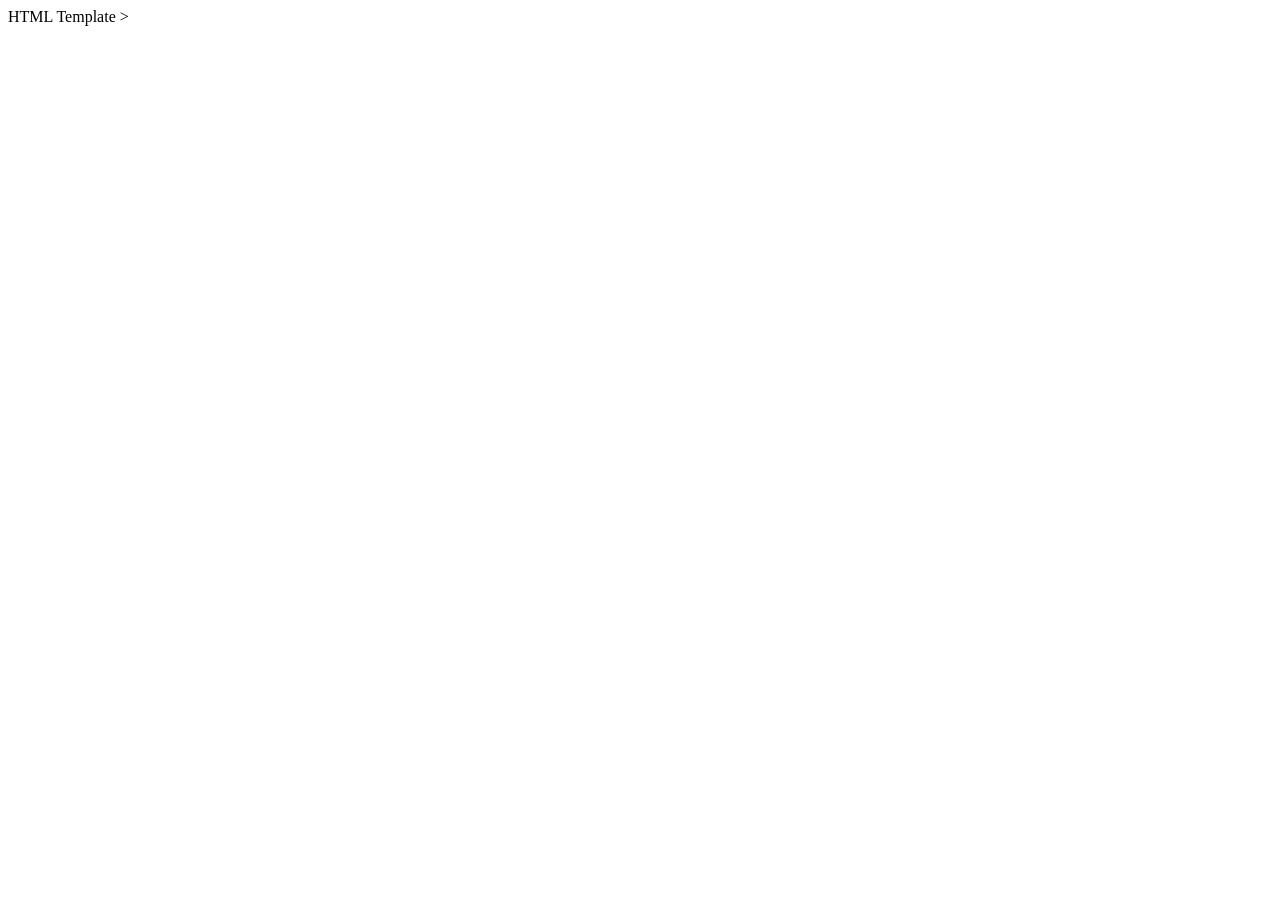
==== pages/contact.html @ 60d3f01a "files and folders" ====
<!DOCTYPE html>
<html lang="en">
<head>
    <meta charset="UTF-8">
    <meta http-equiv="X-UA-Compatible" content="IE-edge>"
    <meta name="viewport" content="width-device-width, initial-scale-1.0"
    <meta name="keywords" content="template, initial setup, html, css, link, futureUse"
    <meta name="author" content="Name Surname Student Number"

<title>HTML Template</title>

<link rel="stylesheet" href="../css/main.css">

</head>
<body>


</body>
</html>>
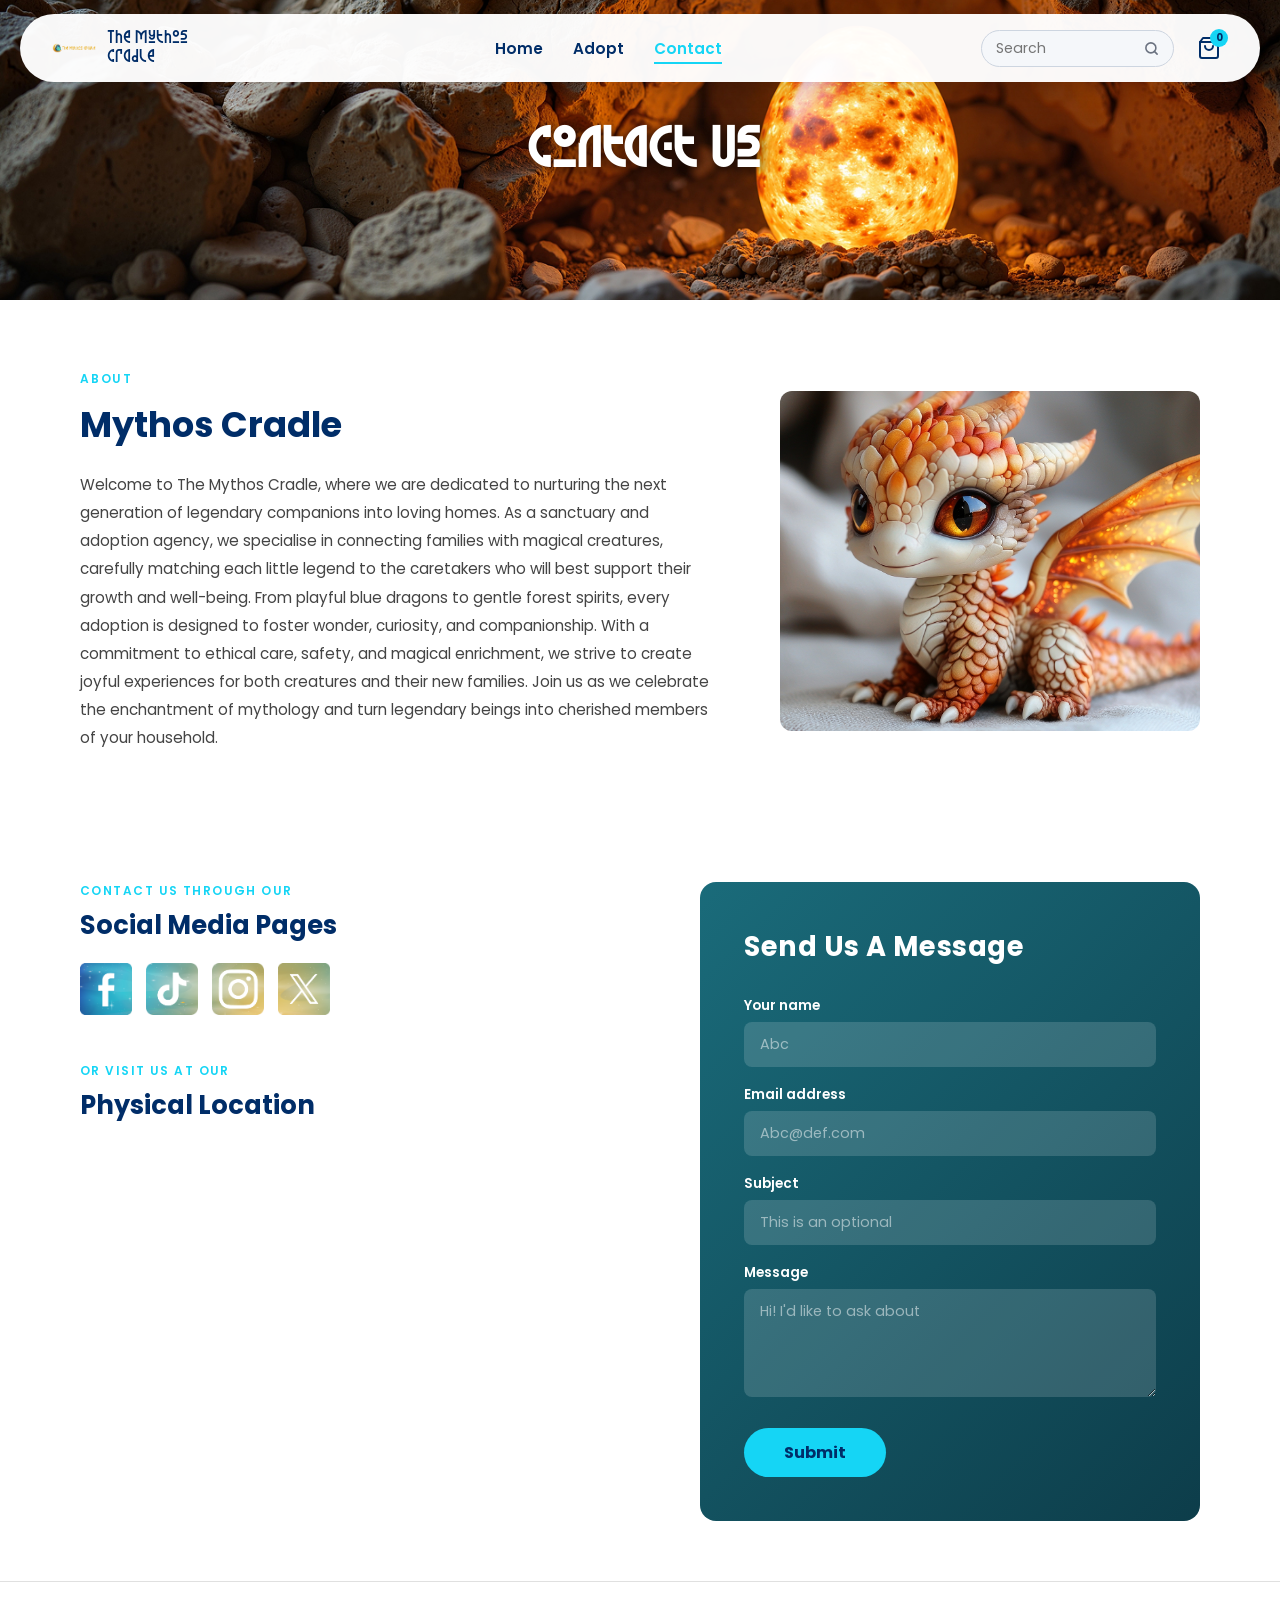
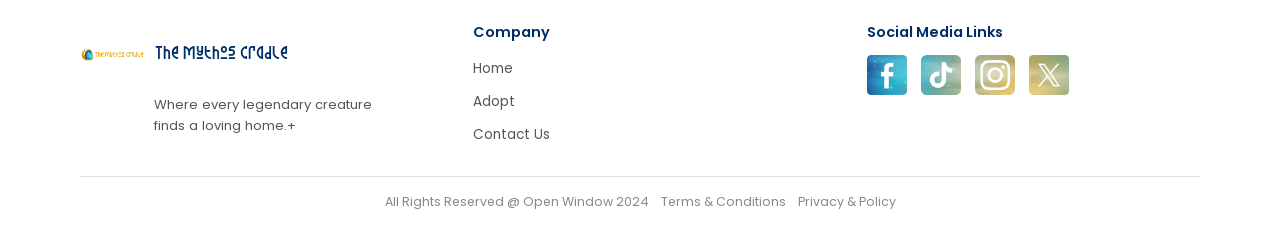
==== commit 3c0c8cfe: "files and folders" ====
--- a/pages/contact.html
+++ b/pages/contact.html
@@ -2,18 +2,241 @@
 <html lang="en">
 <head>
     <meta charset="UTF-8">
-    <meta http-equiv="X-UA-Compatible" content="IE-edge>"
-    <meta name="viewport" content="width-device-width, initial-scale-1.0"
-    <meta name="keywords" content="template, initial setup, html, css, link, futureUse"
-    <meta name="author" content="Name Surname Student Number"
-
-<title>HTML Template</title>
-
-<link rel="stylesheet" href="../css/main.css">
-
+    <meta name="viewport" content="width=device-width, initial-scale=1.0">
+    <title>Contact Us - The Mythos Cradle</title>
+
+   
+    <link rel="stylesheet" href="../css/main.css">
+
+    <!-- Google Fonts --------------------------------------------------------------->
+    <link href="https://fonts.googleapis.com/css2?family=Metamorphous&family=Poppins:wght@400;600;700&display=swap" rel="stylesheet">
 </head>
 <body>
 
+    <!-- ==================== NAVIGATION BAR ======================================================================== -->
+    <header>
+        <nav class="navbar">
+
+            <!-- Logo - ------------------------------------------------------------------------------------------->
+            <a href="../index.html" class="logo">
+                <img src="../assets/img/logo.png" alt="The Mythos Cradle Logo" class="logo-img">
+                <span class="logo-text">The Mythos Cradle</span>
+            </a>
+
+            <!-- Main navigation----------------------------------------------------------------------------------------->
+            <ul class="nav-links">
+                <li><a href="../index.html">Home</a></li>
+                <li><a href="adopt.html">Adopt</a></li>
+                
+                <li><a href="contact.html" class="active">Contact</a></li>
+            </ul>
+
+            
+            <div class="nav-right">
+                <div class="search-bar">
+                    <input type="text" placeholder="Search">
+                    
+                    <svg width="15" height="15" viewBox="0 0 24 24" fill="none" stroke="#6b7280" stroke-width="2.5" stroke-linecap="round" stroke-linejoin="round">
+                        <circle cx="11" cy="11" r="8"></circle>
+                        <line x1="21" y1="21" x2="16.65" y2="16.65"></line>
+                    </svg>
+                </div>
+                <div class="cart-icon">
+                   
+                    <svg width="24" height="24" viewBox="0 0 24 24" fill="none" stroke="#002d68" stroke-width="2" stroke-linecap="round" stroke-linejoin="round">
+                        <path d="M6 2L3 6v14a2 2 0 0 0 2 2h14a2 2 0 0 0 2-2V6l-3-4z"></path>
+                        <line x1="3" y1="6" x2="21" y2="6"></line>
+                        <path d="M16 10a4 4 0 0 1-8 0"></path>
+                    </svg>
+                    <span class="cart-badge" id="cart-count">0</span>
+                </div>
+            </div>
+
+        </nav>
+    </header>
+
+
+    <!-- ==================== HERO SECTION ==============================================================================-->
+    <section class="hero-sub">
+        <img src="../assets/img/contactHeader.png" alt="Contact Us banner">
+        <h1 class="hero-sub-title">Contact Us</h1>
+    </section>
+
+
+    <!-- ==================== ABOUT SECTION ================================================================== -->
+    <section class="contact-about">
+
+        <!-- Left---------------------------------------------------------------------------------------->
+        <div class="contact-about-text">
+            <span class="about-label">ABOUT</span>
+            <h2>Mythos Cradle</h2>
+            <p>
+                Welcome to The Mythos Cradle, where we are dedicated to nurturing the next generation
+                of legendary companions into loving homes. As a sanctuary and adoption agency, we
+                specialise in connecting families with magical creatures, carefully matching each little
+                legend to the caretakers who will best support their growth and well-being. From playful
+                blue dragons to gentle forest spirits, every adoption is designed to foster wonder,
+                curiosity, and companionship. With a commitment to ethical care, safety, and magical
+                enrichment, we strive to create joyful experiences for both creatures and their new
+                families. Join us as we celebrate the enchantment of mythology and turn legendary beings
+                into cherished members of your household.
+                </p>
+        </div>
+
+        <!-- Right: Image of a creature -------------------------------------------------------------------->
+        <div class="contact-about-img">
+            <img src="../assets/img/contactImage 1.png" alt="A cute baby dragon">
+        </div>
+
+    </section>
+
+
+    <!-- ==================== SOCIAL MEDIA + MAP + FORM SECTION ==================================== -->
+    <section class="contact-bottom">
+
+        
+        <div class="contact-left">
+
+           
+            <div>
+                <span class="contact-social-label">CONTACT US THROUGH OUR</span>
+                <h2 class="contact-social-heading">Social Media Pages</h2>
+
+               
+                <div class="social-icons">
+                    
+                    <a href="https://www.facebook.com/theopenwindow/"><img src="../assets/img/sm1.png" alt="Facebook"></a>
+                    <a href="https://www.tiktok.com/@open_window_"><img src="../assets/img/sm2.png" alt="TikTok"></a>
+                    <a href="https://www.instagram.com/openwindowinstitute/"><img src="../assets/img/sm3.png" alt="Instagram"></a>
+                    <a href="https://x.com/open_window_"><img src="../assets/img/sm4.png" alt="X / Twitter"></a>
+                </div>
+            </div>
+
+            <!-- Map  ---------------------------------------------------------------------------------->
+            <div>
+                <span class="contact-map-label">OR VISIT US AT OUR</span>
+                <h2 class="contact-map-heading">Physical Location</h2>
+
+                <!-- Google Maps -->
+                <iframe
+                    class="map-frame"
+                   <iframe src="https://www.google.com/maps/embed?pb=!1m14!1m8!1m3!1d229753.50678061516!2d28.1421661!3d-25.8728164!3m2!1i1024!2i768!4f13.1!3m3!1m2!1s0x1e956608911ce097%3A0x519896b4b6eda40a!2sOpen%20Window%20-%20Centurion!5e0!3m2!1sen!2sza!4v1774509200383!5m2!1sen!2sza" width="600" height="450" style="border:0;" allowfullscreen="" loading="lazy" referrerpolicy="no-referrer-when-downgrade"></iframe>
+                    
+                </iframe>
+            </div>
+
+        </div>
+
+
+        <!-- Contact form --------------------------------------------------------------------------------------------------->
+        <div class="contact-right">
+            <div class="contact-form-card">
+
+                <h3>Send Us A Message</h3>
+
+            
+                <form action="#" method="POST">
+
+                    
+                    <div class="form-group">
+                        <label for="contact-name">Your name</label>
+                        <input
+                            type="text"
+                            id="contact-name"
+                            name="name"
+                            placeholder="Abc"
+                            required
+                        >
+                       
+                    </div>
+
+                    <!-- Email------------------------------------------------------------------------------------- -->
+                    <div class="form-group">
+                        <label for="contact-email">Email address</label>
+                        <input
+                            type="email"
+                            id="contact-email"
+                            name="email"
+                            placeholder="Abc@def.com"
+                            required
+                        >
+                        
+                    </div>
+
+                    <!-- Subject field (optional) ----------------------------------------------------------------->
+                    <div class="form-group">
+                        <label for="contact-subject">Subject</label>
+                        <input
+                            type="text"
+                            id="contact-subject"
+                            name="subject"
+                            placeholder="This is an optional"
+                        >
+                    </div>
+
+                    <!-- Message ------------------------------------------------------------------------------ -->
+                    <div class="form-group">
+                        <label for="contact-message">Message</label>
+                        <textarea
+                            id="contact-message"
+                            name="message"
+                            placeholder="Hi! I'd like to ask about"
+                            rows="4"
+                            required
+                        ></textarea>
+                    </div>
+
+                    <!-- Submit button ----------------------------------------------------------------------------->
+                    <button type="submit" class="btn-submit">Submit</button>
+
+                </form>
+
+            </div>
+        </div>
+
+    </section>
+
+
+    <!-- ==================== FOOTER ========================================================================== -->
+    <footer>
+        <div class="footer-inner">
+
+            <div class="footer-brand">
+                <div class="footer-brand-row">
+                    <img src="../assets/img/logo.png" alt="Logo" class="footer-logo">
+                    <span class="footer-brand-name">The Mythos Cradle</span>
+                </div>
+                <p class="footer-tagline">Where every legendary creature<br>finds a loving home.+</p>
+            </div>
+
+            <div class="footer-links">
+                <h4>Company</h4>
+                <ul>
+                    <li><a href="../index.html">Home</a></li>
+                    <li><a href="adopt.html">Adopt</a></li>
+                    <li><a href="contact.html">Contact Us</a></li>
+                </ul>
+            </div>
+
+            <div class="footer-social">
+                <h4>Social Media Links</h4>
+                <div class="social-icons">
+                     <a href="https://www.facebook.com/theopenwindow/"><img src="../assets/img/sm1.png" alt="Facebook"></a>
+                    <a href="https://www.tiktok.com/@open_window_"><img src="../assets/img/sm2.png" alt="TikTok"></a>
+                    <a href="https://www.instagram.com/openwindowinstitute/"><img src="../assets/img/sm3.png" alt="Instagram"></a>
+                    <a href="https://x.com/open_window_"><img src="../assets/img/sm4.png" alt="X / Twitter"></a>
+                </div>
+            </div>
+
+        </div>
+        <p class="footer-copy">
+            All Rights Reserved @ Open Window 2024 &nbsp;&nbsp; Terms &amp; Conditions &nbsp;&nbsp; Privacy &amp; Policy
+        </p>
+    </footer>
+
+
+    
+    
 
 </body>
-</html>>+</html>
--- a/css/main.css
+++ b/css/main.css
@@ -0,0 +1,1231 @@
+/* ============================================================
+   MAIN STYLESHEET - The Mythos Cradle
+============================================================ */
+
+/* ===== CUSTOM FONT ========================================================== */
+@font-face {
+    font-family: 'MythologyOfEgypt';
+    src: url('../assets/fonts/mythology_of_egypt/Mythology Of Egypt.ttf') format('truetype'),
+         url('../assets/fonts/mythology_of_egypt/Mythology Of Egypt.otf') format('opentype');
+}
+
+:root {
+    --navy:   #002d68;   
+    --gold:   #e9ad1c;   
+    --cyan:   #15d5f5;   
+    --black:  #000000;
+    --white:  #ffffff;
+    --light-bg: #f5f5f5; 
+}
+
+
+* {
+    margin: 0;
+    padding: 0;
+    box-sizing: border-box; 
+}
+
+
+body {
+    font-family: 'Poppins', sans-serif;
+    color: var(--black);
+    background: var(--white);
+}
+
+/* ============================================================
+   NAVBAR 
+   ============================================================ */
+
+
+header {
+    position: fixed;
+    width: 100%;
+    top: 0;
+    z-index: 100;
+    background: transparent;
+    padding: 14px 20px;
+}
+
+
+.navbar {
+    display: flex;
+    align-items: center;
+    justify-content: space-between;
+    padding: 12px 32px;
+    gap: 24px;
+    background: rgba(255, 255, 255, 0.97);
+    border-radius: 60px;
+    box-shadow: 0 4px 24px rgba(0, 0, 0, 0.13);
+}
+
+/* Logo area */
+.logo {
+    display: flex;
+    align-items: center;
+    gap: 10px;
+    text-decoration: none;
+    flex-shrink: 0;
+}
+
+.logo-img {
+    height: 44px;
+    width: 44px;
+    object-fit: contain;
+}
+
+/* The "The Mythos Cradle" text next to the logo */
+.logo-text {
+    font-family: 'MythologyOfEgypt', serif;
+    font-size: 1rem;
+    color: var(--navy);
+    line-height: 1.2;
+    max-width: 130px;
+}
+
+/* The list of navigation links  */
+.nav-links {
+    list-style: none;
+    display: flex;
+    gap: 30px;
+}
+
+.nav-links a {
+    text-decoration: none;
+    font-family: 'Poppins', sans-serif;
+    font-size: 0.95rem;
+    font-weight: 600;
+    color: var(--navy);
+    padding-bottom: 3px;
+    transition: color 0.2s; 
+}
+
+/* Highlight the current page link and add underline on hover */
+.nav-links a.active,
+.nav-links a:hover {
+    color: var(--cyan);
+    border-bottom: 2px solid var(--cyan);
+}
+
+/* Right side of navbar  */
+.nav-right {
+    display: flex;
+    align-items: center;
+    gap: 16px;
+}
+
+/* Search bar styling  */
+.search-bar {
+    display: flex;
+    align-items: center;
+    border: 1.5px solid #cdd5e0;
+    border-radius: 24px;
+    padding: 7px 14px;
+    gap: 8px;
+    background: #f5f7fa;
+}
+
+.search-bar input {
+    border: none;
+    background: transparent;
+    outline: none;
+    font-family: 'Poppins', sans-serif;
+    font-size: 0.88rem;
+    color: var(--navy);
+    width: 140px;    
+}
+
+
+.search-bar svg {
+    flex-shrink: 0;
+    display: block;
+}
+
+
+.cart-icon {
+    position: relative;
+    cursor: pointer;
+    display: flex;
+    align-items: center;
+    justify-content: center;
+    width: 38px;
+    height: 38px;
+}
+
+
+.cart-icon svg {
+    display: block;
+}
+
+
+.cart-badge {
+    position: absolute;
+    top: 0px;
+    right: 0px;
+    background: var(--cyan);
+    color: var(--navy);
+    border-radius: 50%;
+    width: 18px;
+    height: 18px;
+    font-size: 0.62rem;
+    font-weight: 700;
+    display: flex;
+    align-items: center;
+    justify-content: center;
+    line-height: 1;
+}
+
+/* ============================================================
+   HERO SECTION 
+   ============================================================ */
+
+
+.hero {
+    position: relative;         
+    width: 100%;
+}
+
+.hero-img {
+    width: 100%;
+    height: auto;               
+    display: block;
+}
+
+
+.hero-text {
+    position: absolute;         
+    bottom: 70px;
+    right: 70px;
+    text-align: right;
+}
+
+.hero-title {
+    font-family: 'MythologyOfEgypt', serif;
+    font-size: 4rem;            
+    color: var(--gold);
+    line-height: 1.15;
+    text-shadow: 2px 2px 10px rgba(0, 0, 0, 0.5);
+}
+
+.hero-tagline {
+    font-family: 'Metamorphous', serif;
+    font-size: 1.15rem;
+    color: var(--white);
+    margin-top: 10px;
+    text-shadow: 1px 1px 6px rgba(0, 0, 0, 0.6);
+}
+
+
+.hero-sub {
+    position: relative;
+    width: 100%;
+    height: 300px;
+    overflow: hidden;
+}
+
+.hero-sub img {
+    width: 100%;
+    height: 100%;
+    object-fit: cover;
+    object-position: center;
+    display: block;
+}
+
+
+.hero-sub-title {
+    position: absolute;
+    top: 50%;
+    left: 50%;
+    transform: translate(-50%, -50%); 
+    font-family: 'MythologyOfEgypt', serif;
+    font-size: 3.2rem;
+    color: var(--white);
+    text-align: center;
+    text-shadow: 2px 2px 12px rgba(0, 0, 0, 0.7);
+    white-space: nowrap;
+}
+
+/* ============================================================
+   SHARED BUTTON STYLES
+   ============================================================ */
+
+
+.btn-primary {
+    display: inline-block;
+    background: var(--cyan);
+    color: var(--navy);
+    font-family: 'Poppins', sans-serif;
+    font-weight: 700;
+    font-size: 0.95rem;
+    padding: 12px 32px;
+    border-radius: 30px;
+    text-decoration: none;
+    border: none;
+    cursor: pointer;
+    transition: background 0.2s, transform 0.1s;
+    margin-top: 20px;
+}
+
+.btn-primary:hover {
+    background: #0ab8d6;
+    transform: translateY(-2px); 
+}
+
+/* ============================================================
+   SHARED SECTION LABEL STYLES
+   
+   ============================================================ */
+
+.section-label {
+    font-family: 'Poppins', sans-serif;
+    font-size: 0.75rem;
+    font-weight: 600;
+    letter-spacing: 0.15em;
+    color: var(--cyan);
+    text-transform: uppercase;
+    margin-bottom: 10px;
+    display: block;
+}
+
+.section-label-gold {
+    font-family: 'Poppins', sans-serif;
+    font-size: 0.75rem;
+    font-weight: 600;
+    letter-spacing: 0.15em;
+    color: var(--gold);
+    text-transform: uppercase;
+    margin-bottom: 10px;
+    display: block;
+}
+
+.section-label-dark {
+    font-family: 'Poppins', sans-serif;
+    font-size: 0.75rem;
+    font-weight: 600;
+    letter-spacing: 0.15em;
+    color: var(--cyan);
+    text-transform: uppercase;
+    margin-bottom: 10px;
+    display: block;
+}
+
+/* ============================================================
+   HOME PAGE - TINY LEGENDS SECTION
+   
+   ============================================================ */
+
+.tiny-legends {
+    background: var(--navy);
+    display: flex;
+    align-items: center;
+    gap: 60px;
+    padding: 70px 80px;
+}
+
+/* ---- Image Slider ---- */
+.slider-wrapper {
+    position: relative;
+    flex: 1;
+    max-width: 420px;
+    min-width: 280px;
+}
+
+
+.slider {
+    overflow: hidden;
+    border-radius: 12px;
+}
+
+/* Each individual slide */
+.slide {
+    display: none; 
+}
+
+.slide.active {
+    display: block; /
+}
+
+.slide img {
+    width: 100%;
+    height: 430px;             
+    object-fit: cover;
+    border-radius: 12px;
+    display: block;
+}
+
+
+.slider-btn {
+    position: absolute;
+    top: 50%;
+    transform: translateY(-50%);
+    background: rgba(0, 0, 0, 0.35);
+    border: none;
+    color: var(--white);
+    font-size: 2rem;
+    width: 44px;
+    height: 44px;
+    border-radius: 50%;
+    cursor: pointer;
+    z-index: 10;
+    display: flex;
+    align-items: center;
+    justify-content: center;
+    transition: background 0.2s;
+    line-height: 1;
+}
+
+.slider-btn:hover {
+    background: rgba(0, 0, 0, 0.6);
+}
+
+
+.prev-btn { left: 10px; }
+.next-btn { right: 10px; }
+
+
+.tiny-legends-text {
+    flex: 1;
+    color: var(--white);
+}
+
+.tiny-legends-text h2 {
+    font-family: 'Poppins', sans-serif;
+    font-size: 2.4rem;
+    font-weight: 700;
+    color: var(--white);
+    line-height: 1.2;
+    margin-bottom: 18px;
+}
+
+.section-desc {
+    font-size: 0.95rem;
+    line-height: 1.8;
+    color: rgba(255, 255, 255, 0.85);
+    margin-bottom: 10px;
+}
+
+/* ============================================================
+   HOME PAGE - SANCTUARY SECTION
+   
+   ============================================================ */
+
+.sanctuary {
+    display: flex;
+    align-items: center;
+    gap: 60px;
+    padding: 70px 80px;
+    background: var(--white);
+}
+
+.sanctuary-text {
+    flex: 1;
+}
+
+.sanctuary-heading {
+    font-family: 'Poppins', sans-serif;
+    font-size: 2rem;
+    font-weight: 700;
+    color: var(--navy);
+    line-height: 1.3;
+    margin-bottom: 18px;
+}
+
+.sanctuary-desc {
+    font-size: 0.95rem;
+    line-height: 1.8;
+    color: #444;
+}
+
+.sanctuary-img-wrapper {
+    flex: 1;
+    max-width: 500px;
+}
+
+.sanctuary-img {
+    width: 100%;
+    height: 380px;             
+    object-fit: cover;
+    border-radius: 10px;
+    display: block;
+}
+
+/* ============================================================
+   HOME PAGE - PAST FRIENDS SECTION
+   
+   ============================================================ */
+
+.past-friends {
+    background: var(--navy);
+    padding: 70px 80px;
+    text-align: center;
+}
+
+.past-friends-heading {
+    font-family: 'Poppins', sans-serif;
+    font-size: 2rem;
+    font-weight: 700;
+    color: var(--white);
+    margin-bottom: 40px;
+}
+
+
+.friends-grid {
+    display: grid;
+    grid-template-columns: repeat(4, 1fr);
+    gap: 28px;
+    margin-bottom: 48px;
+    max-width: 1100px;
+    margin-left: auto;
+    margin-right: auto;
+}
+
+.friend-card {
+    text-align: center;
+}
+
+.friend-card img {
+    width: 100%;
+    height: 190px;             
+    object-fit: cover;
+    border-radius: 10px;
+    margin-bottom: 14px;
+    display: block;
+}
+
+.friend-card h3 {
+    font-family: 'Poppins', sans-serif;
+    font-size: 0.95rem;
+    font-weight: 700;
+    color: var(--white);
+    margin-bottom: 10px;
+}
+
+.friend-card p {
+    font-size: 0.82rem;
+    color: rgba(255, 255, 255, 0.75);
+    line-height: 1.7;
+}
+
+/* ============================================================
+   ADOPT PAGE - INTRO TEXT
+   
+   ============================================================ */
+
+.adopt-intro {
+    background: var(--navy);
+    padding: 60px 80px;
+    text-align: center;
+}
+
+.adopt-intro h2 {
+    font-family: 'Metamorphous', serif;
+    font-size: 2.2rem;
+    font-weight: 400;
+    color: var(--gold);
+    margin-bottom: 24px;
+    line-height: 1.35;
+}
+
+.adopt-intro p {
+    font-size: 1rem;
+    color: var(--white);
+    line-height: 1.85;
+    max-width: 980px;
+    margin: 0 auto;
+}
+
+/* ============================================================
+   ADOPT PAGE 
+   
+   ============================================================ */
+
+.filter-bar {
+    background: var(--gold);
+    padding: 10px 80px;
+    display: flex;
+    align-items: center;
+    gap: 20px;
+    flex-wrap: wrap;
+}
+
+.filter-bar span {
+    font-size: 0.85rem;
+    font-weight: 600;
+    color: var(--navy);
+}
+
+
+.filter-icon {
+    font-size: 0.85rem;
+    cursor: pointer;
+}
+
+
+.filter-bar select {
+    font-family: 'Poppins', sans-serif;
+    font-size: 0.85rem;
+    padding: 4px 10px;
+    border: 1px solid var(--navy);
+    border-radius: 4px;
+    background: var(--white);
+    color: var(--navy);
+    cursor: pointer;
+    margin-left: auto;
+}
+
+/* ============================================================
+   ADOPT PAGE - CREATURE CARDS
+   ============================================================ */
+
+
+.creatures-list {
+    list-style: none;
+}
+
+/* Each individual creature card row */
+.creature-card {
+    display: flex;
+    align-items: flex-start;
+    gap: 50px;
+    padding: 56px 100px;    
+}
+
+
+.creature-card:nth-child(odd) {
+    background: var(--white);
+}
+
+.creature-card:nth-child(even) {
+    background: var(--navy);
+}
+
+
+.creature-img {
+    width: 320px;
+    height: 320px;
+    object-fit: cover;
+    border-radius: 14px;
+    flex-shrink: 0;    
+    display: block;
+}
+
+
+.creature-info {
+    flex: 1;
+    padding-top: 8px;
+}
+
+.creature-name {
+    font-family: 'Poppins', sans-serif;
+    font-size: 1.9rem;
+    font-weight: 700;
+    margin-bottom: 8px;
+}
+
+
+.creature-card:nth-child(odd) .creature-name { color: var(--navy); }
+.creature-card:nth-child(even) .creature-name { color: var(--white); }
+
+
+.creature-stars {
+    color: var(--gold);
+    font-size: 1.2rem;
+    margin-bottom: 10px;
+    letter-spacing: 3px;
+}
+
+
+.creature-price {
+    font-size: 1.15rem;
+    font-weight: 700;
+    color: var(--gold);
+    margin-bottom: 10px;
+}
+
+
+.price-original {
+    text-decoration: line-through;
+    color: #999;
+    font-weight: 400;
+    font-size: 0.95rem;
+    margin-left: 12px;
+}
+
+
+.creature-badge {
+    display: inline-block;
+    font-size: 0.78rem;
+    font-weight: 600;
+    padding: 4px 16px;
+    border-radius: 20px;
+    background: rgba(21, 213, 245, 0.15);
+    color: var(--cyan);
+    border: 1px solid var(--cyan);
+    margin-bottom: 16px;
+}
+
+
+.creature-desc {
+    font-size: 0.95rem;
+    line-height: 1.75;
+    margin-bottom: 18px;
+}
+
+.creature-card:nth-child(odd) .creature-desc { color: #444; }
+.creature-card:nth-child(even) .creature-desc { color: rgba(255, 255, 255, 0.85); }
+
+
+.creature-divider {
+    border: none;
+    border-top: 1px solid rgba(128, 128, 128, 0.3);
+    margin: 18px 0;
+}
+
+
+.creature-details {
+    font-size: 0.9rem;      
+    margin-bottom: 24px;
+    display: flex;
+    flex-direction: column;
+    gap: 7px;
+}
+
+.creature-card:nth-child(odd) .creature-details { color: #444; }
+.creature-card:nth-child(even) .creature-details { color: rgba(255, 255, 255, 0.8); }
+
+.creature-detail-row {
+    display: flex;
+    gap: 8px;
+}
+
+.detail-label {
+    font-weight: 700;       
+    min-width: 100px;
+}
+
+
+.creature-actions {
+    display: flex;
+    align-items: center;
+    gap: 16px;
+    flex-wrap: wrap;
+}
+
+
+.quantity-control {
+    display: flex;
+    align-items: center;
+    border: 2px solid var(--cyan);
+    border-radius: 6px;
+    overflow: hidden;
+}
+
+.qty-btn {
+    background: var(--cyan);
+    color: var(--navy);
+    border: none;
+    width: 34px;
+    height: 34px;
+    font-size: 1.1rem;
+    font-weight: 700;
+    cursor: pointer;
+    transition: background 0.2s;
+    display: flex;
+    align-items: center;
+    justify-content: center;
+}
+
+.qty-btn:hover {
+    background: #0ab8d6;
+}
+
+
+.qty-input {
+    width: 40px;
+    text-align: center;
+    border: none;
+    font-size: 0.95rem;
+    font-weight: 600;
+    font-family: 'Poppins', sans-serif;
+    outline: none;
+    background: transparent;
+}
+
+.creature-card:nth-child(odd) .qty-input { color: var(--navy); }
+.creature-card:nth-child(even) .qty-input { color: var(--white); }
+
+/* "Add to Cradle" button */
+.btn-cradle {
+    background: var(--cyan);
+    color: var(--navy);
+    font-family: 'Poppins', sans-serif;
+    font-weight: 700;
+    font-size: 0.9rem;
+    padding: 10px 24px;
+    border: none;
+    border-radius: 6px;
+    cursor: pointer;
+    transition: background 0.2s, transform 0.1s;
+}
+
+.btn-cradle:hover {
+    background: #0ab8d6;
+    transform: translateY(-2px);
+}
+
+/* ============================================================
+   ADOPT PAGE 
+   ============================================================ */
+
+.view-cradle-btn {
+    position: fixed;     
+    bottom: 30px;
+    right: 30px;
+    background: var(--gold);
+    color: var(--navy);
+    font-family: 'Poppins', sans-serif;
+    font-weight: 700;
+    font-size: 0.95rem;
+    padding: 14px 28px;
+    border: none;
+    border-radius: 30px;
+    cursor: pointer;
+    box-shadow: 0 4px 20px rgba(0, 0, 0, 0.25);
+    transition: transform 0.2s, box-shadow 0.2s;
+    z-index: 99;
+}
+
+.view-cradle-btn:hover {
+    transform: translateY(-3px);
+    box-shadow: 0 6px 24px rgba(0, 0, 0, 0.3);
+}
+
+/* ============================================================
+   CONTACT PAGE - ABOUT SECTION
+   
+   ============================================================ */
+
+.contact-about {
+    display: flex;
+    align-items: center;
+    gap: 60px;
+    padding: 70px 80px;
+    background: var(--white);
+}
+
+.contact-about-text {
+    flex: 1;
+}
+
+.contact-about-text .about-label {
+    font-size: 0.75rem;
+    font-weight: 600;
+    letter-spacing: 0.15em;
+    color: var(--cyan);
+    text-transform: uppercase;
+    margin-bottom: 10px;
+    display: block;
+}
+
+.contact-about-text h2 {
+    font-family: 'Poppins', sans-serif;
+    font-size: 2.2rem;         
+    font-weight: 700;
+    color: var(--navy);
+    margin-bottom: 20px;
+}
+
+.contact-about-text p {
+    font-size: 0.95rem;         
+    line-height: 1.85;
+    color: #444;
+}
+
+.contact-about-img {
+    flex: 1;
+    max-width: 420px;
+}
+
+.contact-about-img img {
+    width: 100%;
+    height: 340px;
+    object-fit: cover;
+    border-radius: 12px;
+    display: block;
+}
+
+/* ============================================================
+   CONTACT PAGE - SOCIAL MEDIA + MAP + FORM SECTION
+   ============================================================ */
+
+.contact-bottom {
+    display: flex;
+    gap: 60px;
+    padding: 60px 80px;
+    background: var(--white);
+    align-items: stretch;   
+}
+
+/* Left column - social media and map */
+.contact-left {
+    flex: 1;
+    display: flex;
+    flex-direction: column;
+    gap: 40px;
+}
+
+/* Social media heading above the icons */
+.contact-social-label {
+    font-size: 0.75rem;
+    font-weight: 600;
+    letter-spacing: 0.12em;
+    color: var(--cyan);
+    text-transform: uppercase;
+    margin-bottom: 6px;
+    display: block;
+}
+
+.contact-social-heading {
+    font-family: 'Poppins', sans-serif;
+    font-size: 1.6rem;
+    font-weight: 700;
+    color: var(--navy);
+    margin-bottom: 18px;
+}
+
+/* Row of social media icons */
+.social-icons {
+    display: flex;
+    gap: 14px;
+    flex-wrap: wrap;
+}
+
+.social-icons a img {
+    width: 52px;
+    height: 52px;
+    object-fit: contain;
+    transition: transform 0.2s;
+}
+
+.social-icons a img:hover {
+    transform: scale(1.1); 
+}
+
+/* Map section */
+.contact-map-label {
+    font-size: 0.75rem;
+    font-weight: 600;
+    letter-spacing: 0.12em;
+    color: var(--cyan);
+    text-transform: uppercase;
+    margin-bottom: 6px;
+    display: block;
+}
+
+.contact-map-heading {
+    font-family: 'Poppins', sans-serif;
+    font-size: 1.6rem;
+    font-weight: 700;
+    color: var(--navy);
+    margin-bottom: 16px;
+}
+
+/* The map iframe (Google Maps embed) */
+.map-frame {
+    width: 100%;
+    height: 250px;
+    border: none;
+    border-radius: 10px;
+}
+
+/* Right column - the message form */
+.contact-right {
+    flex: 1;
+    max-width: 500px;
+    display: flex;              
+    flex-direction: column;
+}
+
+
+.contact-form-card {
+    background: linear-gradient(135deg, #1a6b7a, #0d3d4a);
+    border-radius: 16px;
+    padding: 44px;
+    position: relative;
+    overflow: hidden;
+    flex: 1;                  
+    display: flex;
+    flex-direction: column;
+}
+
+.contact-form-card h3 {
+    font-family: 'Poppins', sans-serif;
+    font-size: 1.7rem;         
+    font-weight: 700;
+    color: var(--white);
+    margin-bottom: 28px;
+    letter-spacing: 0.02em;
+}
+
+/* Each form field group  */
+.form-group {
+    margin-bottom: 18px;
+}
+
+.form-group label {
+    display: block;
+    font-size: 0.85rem;
+    font-weight: 600;
+    color: var(--white);
+    margin-bottom: 6px;
+}
+
+/* Input and textarea styling */
+.form-group input,
+.form-group textarea {
+    width: 100%;
+    padding: 12px 16px;
+    border: none;
+    border-radius: 8px;
+    background: rgba(255, 255, 255, 0.15);
+    color: var(--white);
+    font-family: 'Poppins', sans-serif;
+    font-size: 0.9rem;
+    outline: none;
+    transition: background 0.2s;
+}
+
+.form-group input::placeholder,
+.form-group textarea::placeholder {
+    color: rgba(255, 255, 255, 0.5);
+}
+
+.form-group input:focus,
+.form-group textarea:focus {
+    background: rgba(255, 255, 255, 0.25);
+}
+
+.form-group textarea {
+    resize: vertical;      
+    min-height: 100px;
+}
+
+/* Submit button */
+.btn-submit {
+    background: var(--cyan);
+    color: var(--navy);
+    font-family: 'Poppins', sans-serif;
+    font-weight: 700;
+    font-size: 1rem;
+    padding: 12px 40px;
+    border: none;
+    border-radius: 30px;
+    cursor: pointer;
+    transition: background 0.2s, transform 0.1s;
+    margin-top: 6px;
+}
+
+.btn-submit:hover {
+    background: #0ab8d6;
+    transform: translateY(-2px);
+}
+
+/* ============================================================
+   FOOTER 
+   ============================================================ */
+
+footer {
+    background: var(--white);
+    border-top: 1px solid #e0e0e0;
+    padding: 40px 80px 20px;
+}
+
+/* The main row inside the footer */
+.footer-inner {
+    display: flex;
+    gap: 60px;
+    margin-bottom: 30px;
+    flex-wrap: wrap;
+}
+
+/* Left section - logo and tagline */
+.footer-brand {
+    display: flex;
+    flex-direction: column;
+    gap: 8px;
+    flex: 1;
+    min-width: 200px;
+}
+
+
+.footer-brand-row {
+    display: flex;
+    align-items: center;
+    gap: 10px;
+}
+
+.footer-logo {
+    height: 64px;               
+    width: 64px;
+    object-fit: contain;
+}
+
+.footer-brand-name {
+    font-family: 'MythologyOfEgypt', serif;
+    font-size: 1rem;
+    color: var(--navy);
+    line-height: 1.2;
+}
+
+.footer-tagline {
+    font-size: 0.82rem;
+    color: #555;
+    line-height: 1.6;
+    margin-left: 74px;          
+}
+
+/* Middle section - links */
+.footer-links {
+    flex: 1;
+    min-width: 140px;
+}
+
+.footer-links h4 {
+    font-family: 'Poppins', sans-serif;
+    font-size: 0.9rem;
+    font-weight: 600;
+    color: var(--navy);
+    margin-bottom: 12px;
+}
+
+.footer-links ul {
+    list-style: none;
+    display: flex;
+    flex-direction: column;
+    gap: 8px;
+}
+
+.footer-links ul li a {
+    text-decoration: none;
+    font-size: 0.85rem;
+    color: #555;
+    transition: color 0.2s;
+}
+
+.footer-links ul li a:hover {
+    color: var(--cyan);
+}
+
+/* Right section - social icons */
+.footer-social {
+    flex: 1;
+    min-width: 180px;
+}
+
+.footer-social h4 {
+    font-family: 'Poppins', sans-serif;
+    font-size: 0.9rem;
+    font-weight: 600;
+    color: var(--navy);
+    margin-bottom: 12px;
+}
+
+/* Footer social icons row */
+.footer-social .social-icons img {
+    width: 40px;
+    height: 40px;
+}
+
+/* Copyright bar at the very bottom */
+.footer-copy {
+    border-top: 1px solid #e0e0e0;
+    padding-top: 16px;
+    font-size: 0.78rem;
+    color: #888;
+    text-align: center;
+}
+
+/* ============================================================
+   RESPONSIVE - MOBILE ADJUSTMENTS
+   (when screen width is 768px or smaller)
+   ============================================================ */
+
+@media (max-width: 768px) {
+
+    /* Stack navbar items vertically on small screens */
+    .navbar {
+        padding: 10px 20px;
+        flex-wrap: wrap;
+        gap: 10px;
+        border-radius: 30px;
+    }
+
+    header {
+        padding: 10px 12px;
+    }
+
+    .nav-right {
+        display: none; 
+    }
+
+    /* Stack hero text differently on small screens */
+    .hero-text {
+        right: 20px;
+        bottom: 24px;
+    }
+
+    .hero-title { font-size: 2.2rem; }
+
+    /* Make footer logo row stack on small screens */
+    .footer-brand-row {
+        flex-wrap: wrap;
+    }
+
+    .footer-tagline {
+        margin-left: 0;
+    }
+
+    /* Stack the two-column sections into one column */
+    .tiny-legends,
+    .sanctuary,
+    .contact-about,
+    .contact-bottom {
+        flex-direction: column;
+        padding: 40px 24px;
+    }
+
+    .sanctuary-img-wrapper,
+    .contact-about-img,
+    .contact-right {
+        max-width: 100%;
+    }
+
+    /* Stack creature cards on mobile */
+    .creature-card {
+        flex-direction: column;
+        padding: 30px 24px;
+    }
+
+    .creature-img {
+        width: 100%;
+        height: 240px;
+    }
+
+    /* 2 columns instead of 4 for the past friends grid */
+    .friends-grid {
+        grid-template-columns: repeat(2, 1fr);
+    }
+
+    /* Filter bar wraps on small screens */
+    .filter-bar {
+        padding: 10px 24px;
+    }
+
+    .past-friends,
+    .adopt-intro {
+        padding: 40px 24px;
+    }
+
+    footer { padding: 30px 24px 16px; }
+
+    .footer-inner { gap: 30px; }
+}
